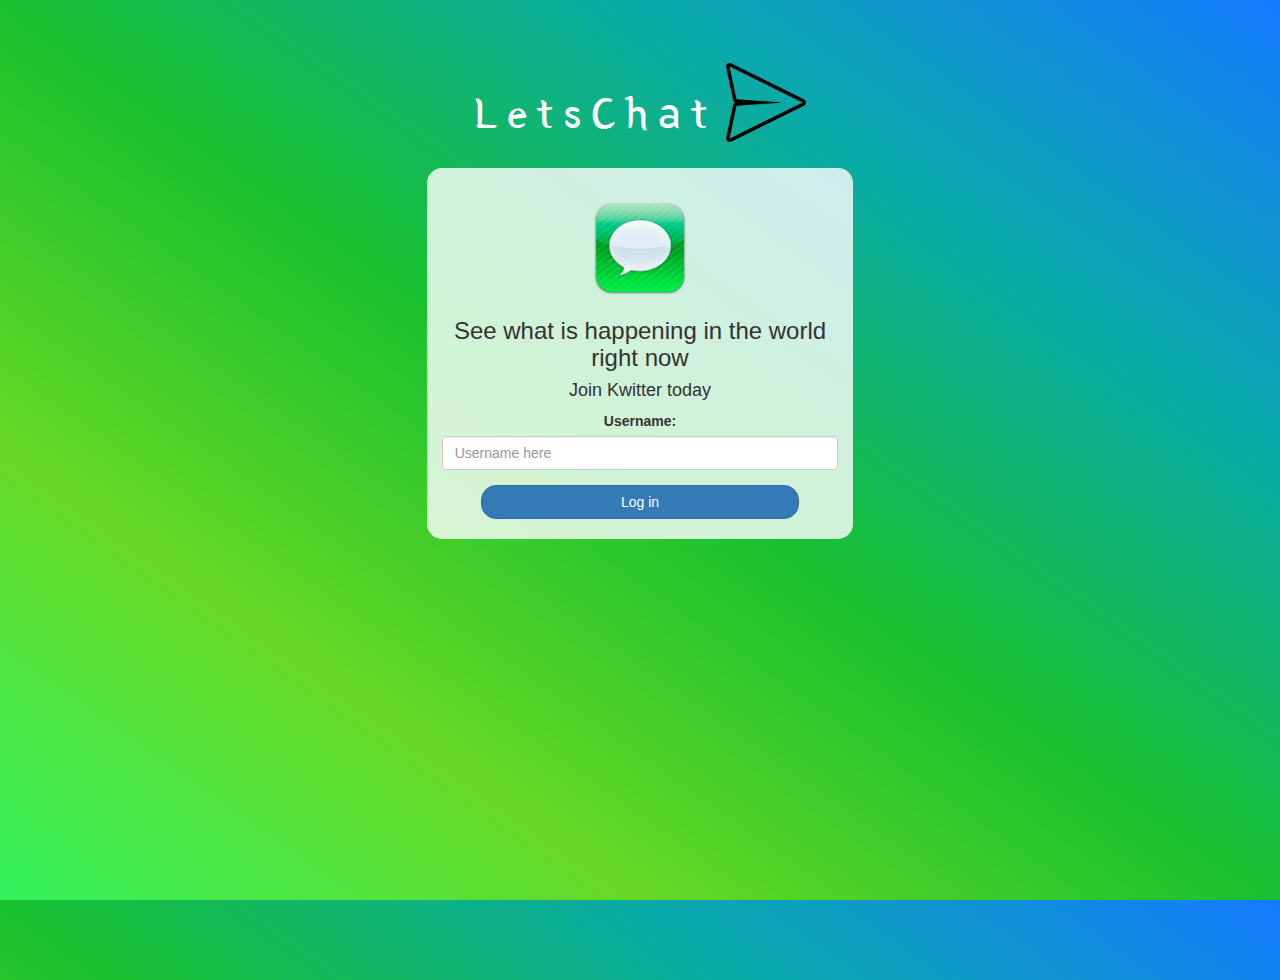
==== index.html @ 65831d5c "Add files via upload" ====
<!DOCTYPE html>
<html>
<head>
	<title>LetsChat</title>
<link href="https://fonts.googleapis.com/css?family=Yeon+Sung&display=swap" rel="stylesheet"><meta name="viewport" content="width=device-width, initial-scale=1">

<link rel="stylesheet" href="https://maxcdn.bootstrapcdn.com/bootstrap/3.4.0/css/bootstrap.min.css">
<script src="https://ajax.googleapis.com/ajax/libs/jquery/3.4.1/jquery.min.js"></script>
<script src="https://maxcdn.bootstrapcdn.com/bootstrap/3.4.0/js/bootstrap.min.js"></script>

<link rel="stylesheet" type="text/css" href="style.css">
<script src="kwitter.js"></script>
</head>
<body>
<center>
	<h1 class="header">	
		LetsChat	<sup>
	<img src="m2.png">
	</sup>
</h1>
	<div class="col-lg-4 col-md-6 col-sm-6 col-xs-11 login_div">
	<img src="logo.png" class="logo">
		<h3 >See what is happening in the world right now</h3>
		<h4 >Join Kwitter today</h4>
		<div class="form-group">
		  <label >Username:</label>
          <input type="text" placeholder="Username here" id="Username" class="form-control">
		</div>
		<button id="login_button" class="btn btn-primary" onclick="adduser()">Log in</button>
		<br><br>
	</div>
</center>
</body>
</html>
---- style.css ----
html, body
{
  height: 100%;
  margin: 0;
}

body
{
background-image: linear-gradient(to right top, #33f15c, #67d925, #18c12e, #0aaaaa, #157aff);
}

.header
{
	color: white;font-family: 'Yeon Sung';font-size: 45px;letter-spacing: 10px;margin-top: 80px;
}
.header img
{
	width: 80px;margin-left: -15px;
}

.login_div
{
	background: rgba(255,255,255,0.8);float: none;border-radius: 15px;
}

.logo
{
	width: 100px;margin-top: 30px;
}

#login_button
{
	width: 80%;border-radius: 15px;
}

.room_name
{
	cursor: pointer;
	font-size: 20px;
}


#logout
{
	font-size: 20px; float: right;
}


#output
{
	padding: 10px; width:80%;background: rgba(255,255,255,0.8);border-radius: 15px;
}

.input_div_room_page
{
	width: 80%;
}

.input_div label
{
	color: white;font-size: 20px;
}


.input_div_message_page
{
	position: fixed;bottom: 0px;width: 100%;background: rgba(255,255,255,0.8);
}
.input_div_message_page label
{
	color: black;
}
.input_div_message_page #msg
{
	width: 80%;
}
.input_div_message_page button
{
	margin-top: 15px;
	width: 50%; 
}
.color_white
{
	color: white
}

.user_tick
{
	width:20px;
}
.message_h4
{
	padding-left:5px;color:grey;
}
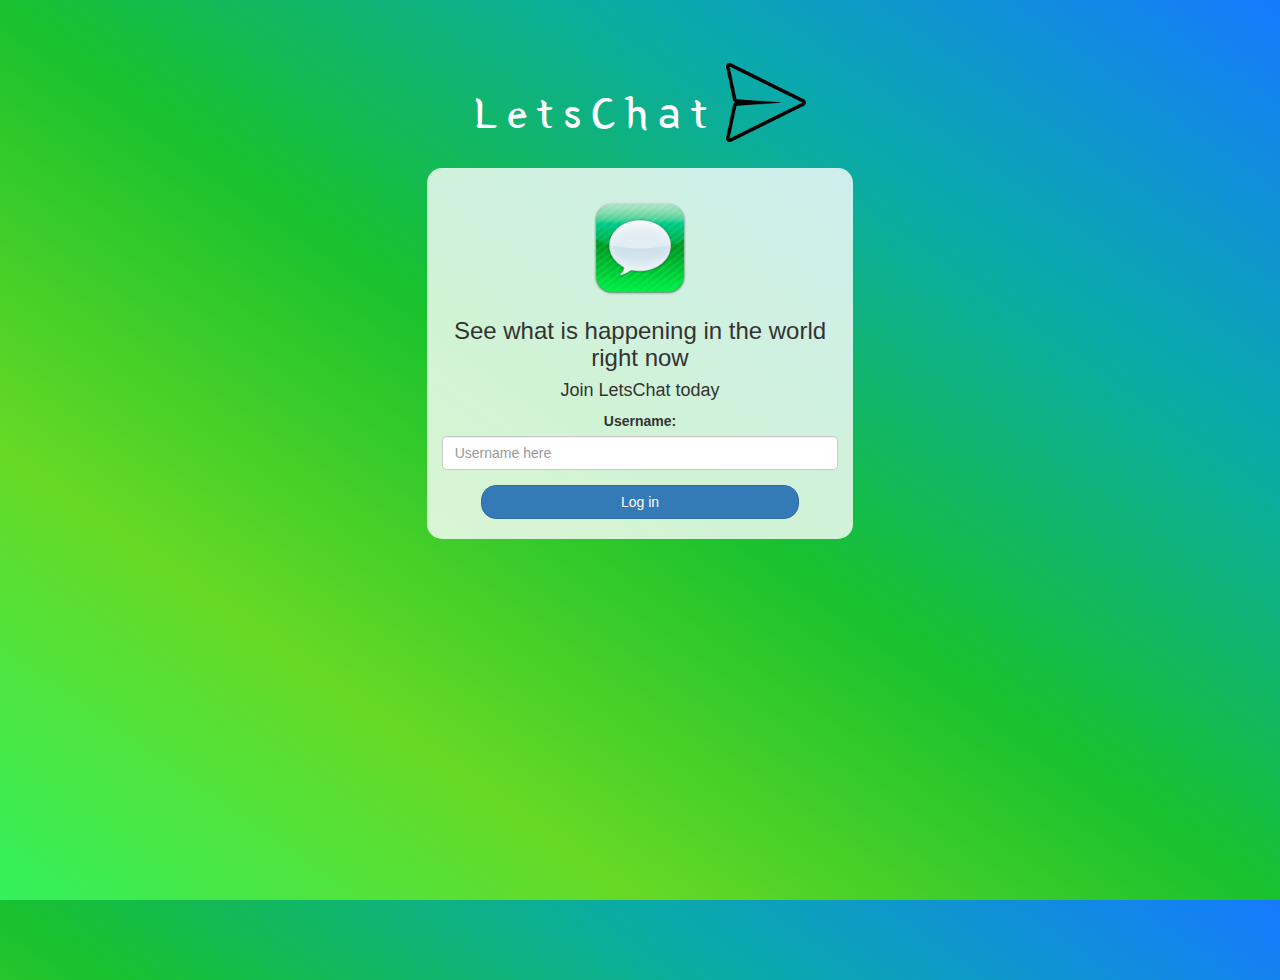
==== commit b4ad6ccc: "Add files via upload" ====
--- a/index.html
+++ b/index.html
@@ -21,7 +21,7 @@
 	<div class="col-lg-4 col-md-6 col-sm-6 col-xs-11 login_div">
 	<img src="logo.png" class="logo">
 		<h3 >See what is happening in the world right now</h3>
-		<h4 >Join Kwitter today</h4>
+		<h4 >Join LetsChat today</h4>
 		<div class="form-group">
 		  <label >Username:</label>
           <input type="text" placeholder="Username here" id="Username" class="form-control">
